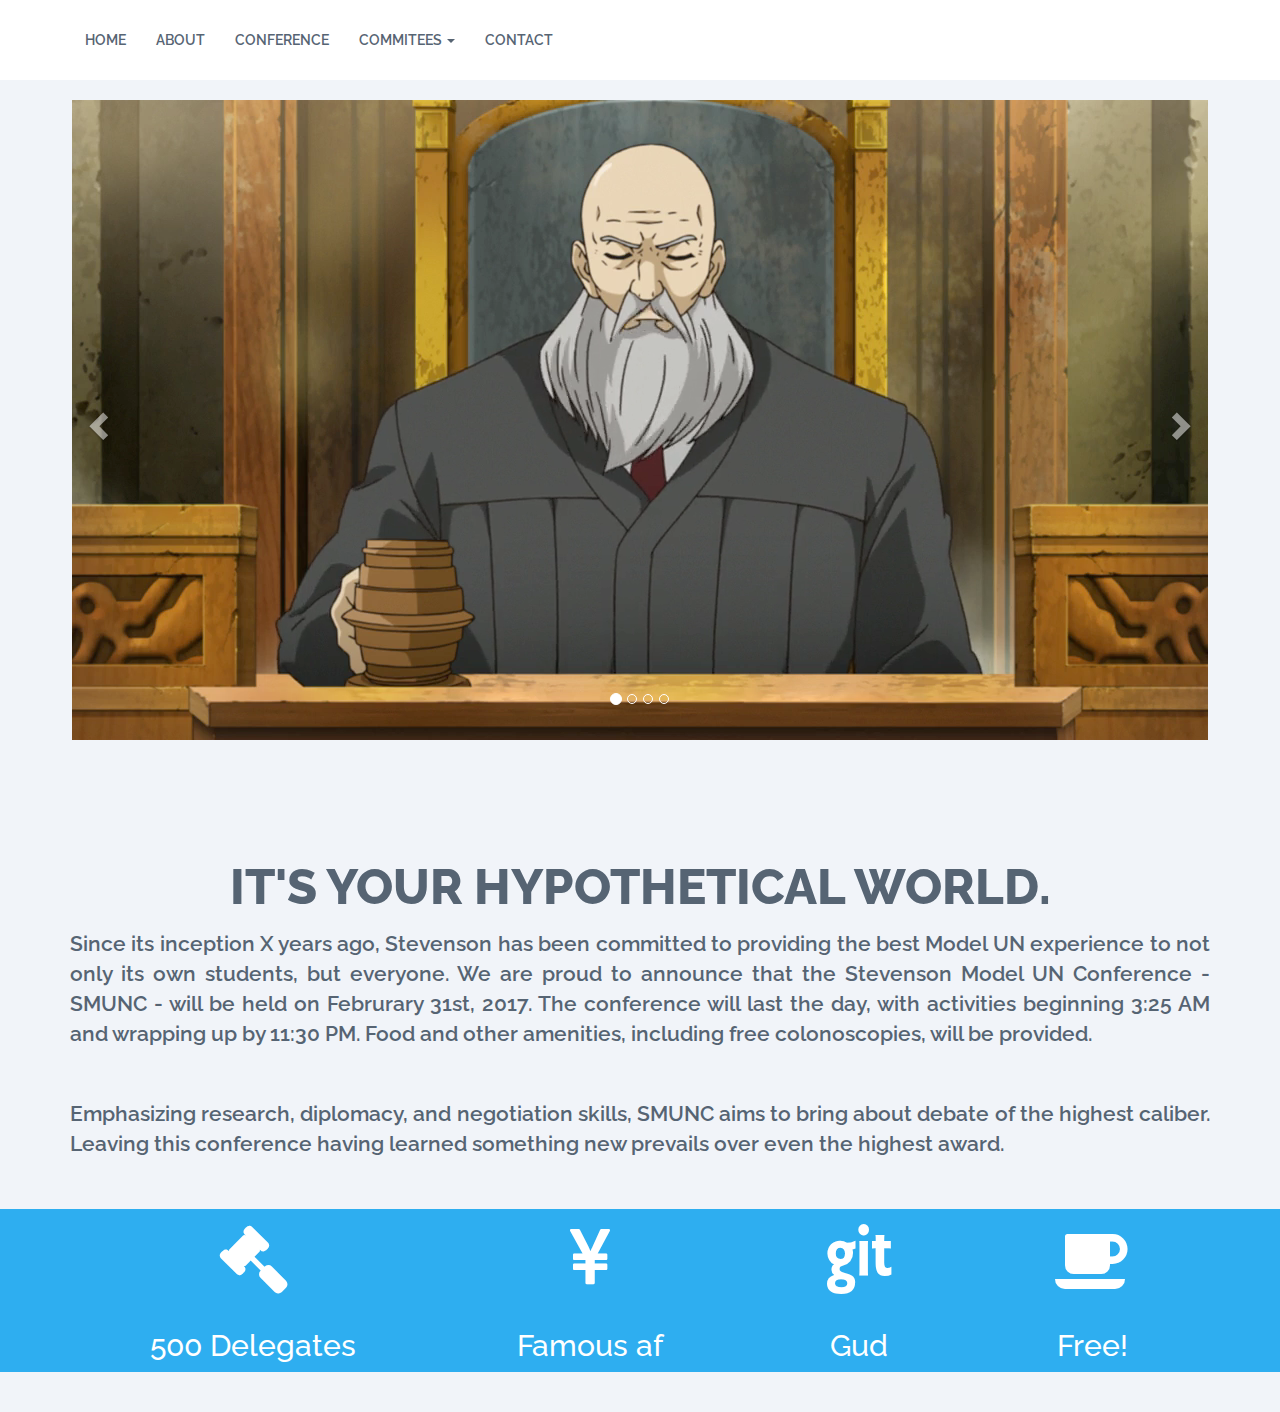
==== index.html @ b5afc117 "Moved slideshow to top of page" ====
<!DOCTYPE html>
<html lang="en">

<head>

    <meta charset="utf-8">
    <meta http-equiv="X-UA-Compatible" content="IE=edge">
    <meta name="viewport" content="width=device-width, initial-scale=1">
    <meta name="description" content="">
    <meta name="author" content="">

    <title>SMUNC</title>

    <!-- Bootstrap Core CSS -->
    <link href="css/bootstrap.min.css" rel="stylesheet">

    <!-- Custom CSS -->
    <link href="css/style.css" rel="stylesheet">
    <!--<link href="css/animate.css" rel="stylesheet">-->
    <link href="https://fonts.googleapis.com/css?family=Raleway" rel="stylesheet">
    <link href="https://maxcdn.bootstrapcdn.com/font-awesome/4.6.3/css/font-awesome.min.css" rel="stylesheet">

    <!-- HTML5 Shim and Respond.js IE8 support of HTML5 elements and media queries -->
    <!--[if lt IE 9]>
        <script src="https://oss.maxcdn.com/libs/html5shiv/3.7.0/html5shiv.js"></script>
        <script src="https://oss.maxcdn.com/libs/respond.js/1.4.2/respond.min.js"></script>
    <![endif]-->

</head>

<body>

    <!-- Navigation -->
    <nav class="navbar1 navbar-inverse navbar-fixed-top" id="navbar-white" role="navigation">
        <div class="container">
            <div class="navbar-header">
                <button type="button" class="navbar-toggle" data-toggle="collapse" data-target="#bs-example-navbar-collapse-1">
                    <span class="sr-only">Toggle navigation</span>
                    <span class="icon-bar"></span>
                    <span class="icon-bar"></span>
                    <span class="icon-bar"></span>
                </button>
                <!-- Logo -->
                <a class="navbar-brand" href="#">
                    <img src="http://placehold.it/100x50&text=Logo" alt="">
                </a>
            </div>

            <!-- Navbar Items -->
            <div class="collapse navbar-collapse" id="bs-example-navbar-collapse-1">
                <ul class="nav navbar-nav">
                    <li>
                        <a href="#" class="active">Home</a>
                    </li>
                    <li>
                        <a href="about.html">About</a>
                    </li>
                    <li>
                        <a href="conference.html">Conference</a>
                    </li>
                    <!-- Dropdown Commitee Menu -->
                    <li class="dropdown">
                        <a href="#" class="dropdown-toggle" data-toggle="dropdown" role="button" aria-haspopup="true" aria-expanded="false">Commitees
                        <span class="caret"></span></a>
                        <ul class="dropdown-menu">
                            <li class="dropdown-header">Crisis Commitees</li>
                            <li><a href="#">JCC China</a>
                            </li>
                            <li><a href="#">JCC Japan</a>
                            </li>
                            <li><a href="#">EMCOM</a>
                            </li>
                            <li><a href="#">British Cabinet 1848</a>
                            </li>
                            <li><a href="#">CPPCC 1949</a>
                            </li>
                            <li class="dropdown-header">General Assemblies</li>
                            <li><a href="#">SOCHUM</a>
                            </li>
                            <li><a href="#">European Commission</a>
                            </li>
                            <li><a href="#">CTBTO</a>
                            </li>
                            <li><a href="#">SPECPOL</a>
                            </li>
                            <li><a href="#">UNHRC</a>
                            </li>
                            <li><a href="#">Council of Nicaea</a>
                            </li>
                            <li><a href="#">US Senate</a>
                            </li>
                            <li><a href="#">FAO</a>
                            </li>
                        </ul>
                    </li>
                    <li>
                        <a href="contact.html">Contact</a>
                    </li>
                </ul>
            </div>
            <!-- /.navbar-collapse -->
        </div>
        <!-- /.container -->
    </nav>

    <!--  Carousel -->
        <div id="myCarousel" class="carousel slide" data-ride="carousel">
            <ol class="carousel-indicators">
                <li data-target="#myCarousel" data-slide-to="0" class="active"></li>
                <li data-target="#myCarousel" data-slide-to="1"></li>
                <li data-target="#myCarousel" data-slide-to="2"></li>
                <li data-target="#myCarousel" data-slide-to="3"></li>
            </ol>
            <div class="carousel-inner" role="listbox">
                <div class="item active">
                    <img class="img-responsive center-block" src="img/judge.png" alt="Chania">
                </div>
                <div class="item">
                    <img class="img-responsive center-block" src="img/gavel.jpg" alt="Chania">
                </div>

                <div class="item">
                    <img class="img-responsive center-block" src="http://placehold.it/1200x600" alt="Flower">
                </div>

                <div class="item">
                    <img class="img-responsive center-block" src="http://placehold.it/1200x600" alt="Flower">
                </div>
            </div>

            <a class="left carousel-control" href="#myCarousel" role="button" data-slide="prev">
                <span class="glyphicon glyphicon-chevron-left" aria-hidden="true"></span>
                <span class="sr-only">Previous</span>
            </a>
            <a class="right carousel-control" href="#myCarousel" role="button" data-slide="next">
                <span class="glyphicon glyphicon-chevron-right" aria-hidden="true"></span>
                <span class="sr-only">Next</span>
            </a>
        </div>

    </div>
    <!-- /.container -->

    <!-- Page Content -->
    <div id="first-section">
        <div class="container">
            <div class="row">
                <div class="col-lg-12">
                    <h1>It's your hypothetical world.</h1>
                    <!--<h1 id="scroll" class="animated slideInDown">world.</h1> -->
                    <p>
                        Since its inception X years ago, Stevenson has been committed to providing the best Model UN experience to not only its own students, but everyone. We are proud to announce that the Stevenson Model UN Conference - SMUNC - will be held on Februrary 31st, 2017. The conference will last the day, with activities beginning 3:25 AM and wrapping up by 11:30 PM. Food and other amenities, including free colonoscopies, will be provided.
                    </p>
                    <p>
                        Emphasizing research, diplomacy, and negotiation skills, SMUNC aims to bring about debate of the highest caliber. Leaving this conference having learned something new prevails over even the highest award. </p>
                </div>
            </div>
        </div>
    </div>

    <div id="second-section">
        <div class="container">
            <div class="row">
                <div class="col-lg-12 col-md-12 col-sm-12 col-xs-12">
                <div class="logo-text">
                    <div class="logo-text-pair">
                        <i class="fa fa-gavel" aria-hidden="true"></i>
                        <br>
                        <h2>500 Delegates</h2>
                    </div>
                    <div class="logo-text-pair">
                        <i class="fa fa-jpy" aria-hidden="true"></i>
                        <br>
                        <h2>Famous af</h2>
                    </div>
                    <div class="logo-text-pair">
                        <i class="fa fa-git" aria-hidden="true"></i>
                        <br>
                        <h2>Gud</h2>
                    </div>
                    <div class="logo-text-pair">
                        <i class="fa fa-coffee" aria-hidden="true"></i>
                        <br>
                        <h2>Free!</h2>
                    </div>
                </div>
                </div>
            </div>
        </div>
    </div>

    <!-- jQuery -->
    <script src="js/jquery.js"></script>

    <!-- Bootstrap Core JavaScript -->
    <script src="js/bootstrap.min.js"></script>

    <!--<script src="js/animate.js"></script> -->

</body>

</html>
---- css/style.css ----
/********************
*		General
********************/
body
{
  padding-top:70px;
  background-color: #F1F4F9;
  font-family: 'Raleway', sans-serif;
}
/********************
*	End General
********************/

.active
{
	
}
#navbar-white
{
	background-color: #fff;
	z-index: 9999;

}
/* Themes list elements */
#navbar-white .navbar-nav > li > a
{
	color: #566473;
    font-size: 14px;
    font-weight: 600;
    outline: none;
    text-decoration: none;
    text-transform: uppercase;
}
#navbar-white .navbar-nav > li > a:hover
{
	background-color: #F1F4F9;
}
#navbar-white .navbar-nav> .open >a
{
	background-color: #F1F4F9;
}
.navbar-fixed-top .nav
{
  padding:15px 0;
}

.navbar-fixed-top .navbar-brand
{
  padding:0 15px;
}
/* Desktop only Formatting */
@media (min-width: 768px)
{
  body
  {
    padding-top:100px;
  }
  
  .navbar-fixed-top .navbar-brand
  {
    padding: 15px 0;
  }
}

/* Sets navbar collapse button 'hamburger menu' to black*/
.icon-bar
{
	background-color: black !important;
}
/* Themes drop-down menus */
.dropdown-menu
{
	box-shadow: none;
}
.dropdown-menu > li > a
{
    color: #566473 !important;
    font-size: 14px;
    font-weight: 600;
    padding: 10px 20px;
    outline: none;
    text-decoration: none;
    text-transform: uppercase;

}
/********************
*	   End Navbar
********************/


/********************
* Front Page Content
********************/

h1
{
	color: #566473;
	font-size: 3.5em;
	text-align: center;
	text-transform: uppercase;
	font-weight: 800;
	margin-bottom: 15px;
}
p
{
	color: #566473;
	font-size: 1.5em;
	font-weight: 600;
  text-align: justify;
  margin-bottom: 50px;
}
#myCarousel
{
  margin-bottom: 100px;
  width: 100%;
}
.carousel-control.left, .carousel-control.right {
    background-image: none
}
.blue 
{
  background-color: #2eaef0
}
#first-section
{
  width: 100%;
}
#second-section
{
  width: 100%;
  background-color: #2eaef0;
  text-align: center;
  margin-bottom: 40px;

}
#second-section i
{
  color: white;
  font-size: 5em;
  line-height: 100px;
}
#second-section h2
{
  color: white;
}
.logo-text
{
  display: flex;
  flex-direction: column;
  text-align: center;

}
.logo-text-pair
{
    padding-top: 20px;
    padding-bottom: 20px;
    flex-grow: 1;
}
/* Desktop only Formatting */
@media (min-width: 768px)
{
  .logo-text
  {
    flex-direction: row;
  }
  .logo-text-pair
  {
    padding-top: 0px;
    padding-bottom: 0px;
  }
}
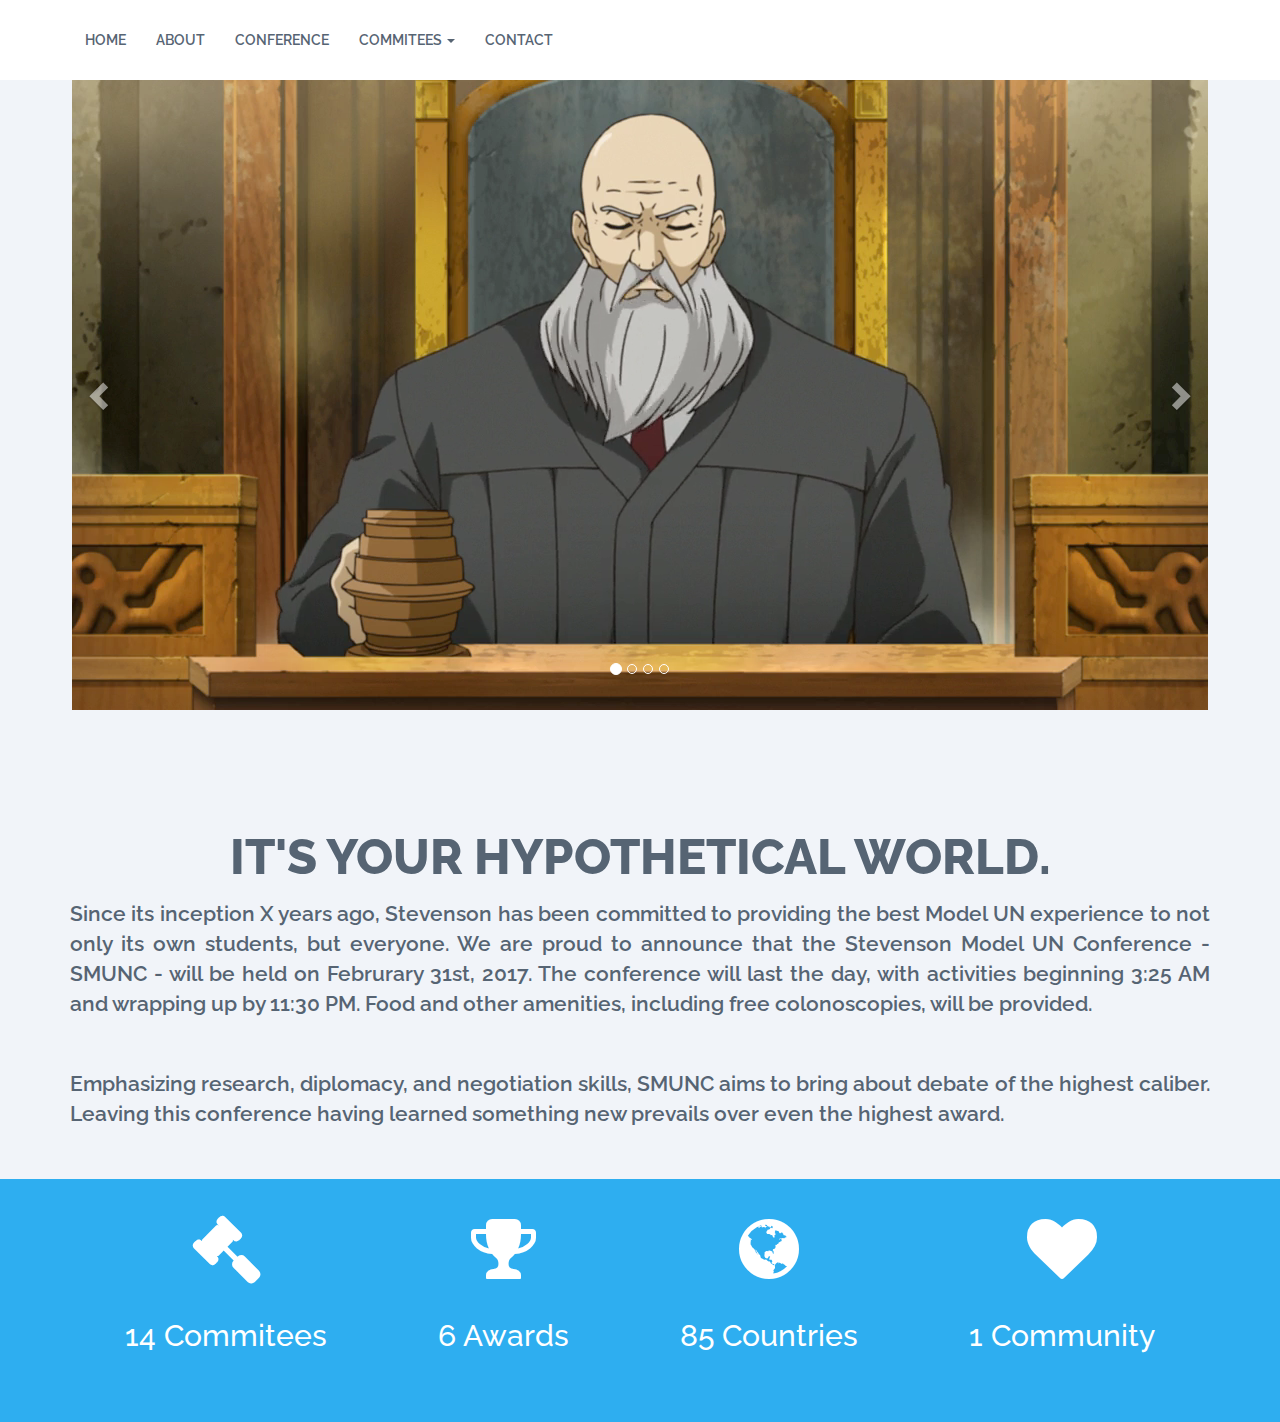
==== commit fb9d39f4: "Updated icon-bar and restructured CSS tags" ====
--- a/index.html
+++ b/index.html
@@ -104,45 +104,44 @@
     </nav>
 
     <!--  Carousel -->
-        <div id="myCarousel" class="carousel slide" data-ride="carousel">
-            <ol class="carousel-indicators">
-                <li data-target="#myCarousel" data-slide-to="0" class="active"></li>
-                <li data-target="#myCarousel" data-slide-to="1"></li>
-                <li data-target="#myCarousel" data-slide-to="2"></li>
-                <li data-target="#myCarousel" data-slide-to="3"></li>
-            </ol>
-            <div class="carousel-inner" role="listbox">
-                <div class="item active">
-                    <img class="img-responsive center-block" src="img/judge.png" alt="Chania">
-                </div>
-                <div class="item">
-                    <img class="img-responsive center-block" src="img/gavel.jpg" alt="Chania">
-                </div>
-
-                <div class="item">
-                    <img class="img-responsive center-block" src="http://placehold.it/1200x600" alt="Flower">
-                </div>
-
-                <div class="item">
-                    <img class="img-responsive center-block" src="http://placehold.it/1200x600" alt="Flower">
-                </div>
-            </div>
-
-            <a class="left carousel-control" href="#myCarousel" role="button" data-slide="prev">
-                <span class="glyphicon glyphicon-chevron-left" aria-hidden="true"></span>
-                <span class="sr-only">Previous</span>
-            </a>
-            <a class="right carousel-control" href="#myCarousel" role="button" data-slide="next">
-                <span class="glyphicon glyphicon-chevron-right" aria-hidden="true"></span>
-                <span class="sr-only">Next</span>
-            </a>
-        </div>
-
+    <div id="myCarousel" class="carousel slide" data-ride="carousel">
+        <ol class="carousel-indicators">
+            <li data-target="#myCarousel" data-slide-to="0" class="active"></li>
+            <li data-target="#myCarousel" data-slide-to="1"></li>
+            <li data-target="#myCarousel" data-slide-to="2"></li>
+            <li data-target="#myCarousel" data-slide-to="3"></li>
+        </ol>
+        <div class="carousel-inner" role="listbox">
+            <div class="item active">
+                <img class="img-responsive center-block" src="img/judge.png" alt="Chania">
+            </div>
+            <div class="item">
+                <img class="img-responsive center-block" src="img/gavel.jpg" alt="Chania">
+            </div>
+
+            <div class="item">
+                <img class="img-responsive center-block" src="http://placehold.it/1200x600" alt="Flower">
+            </div>
+
+            <div class="item">
+                <img class="img-responsive center-block" src="http://placehold.it/1200x600" alt="Flower">
+            </div>
+        </div>
+
+        <a class="left carousel-control" href="#myCarousel" role="button" data-slide="prev">
+            <span class="glyphicon glyphicon-chevron-left" aria-hidden="true"></span>
+            <span class="sr-only">Previous</span>
+        </a>
+        <a class="right carousel-control" href="#myCarousel" role="button" data-slide="next">
+            <span class="glyphicon glyphicon-chevron-right" aria-hidden="true"></span>
+            <span class="sr-only">Next</span>
+        </a>
+    </div>
     </div>
     <!-- /.container -->
 
     <!-- Page Content -->
-    <div id="first-section">
+    <div class="custom-container">
         <div class="container">
             <div class="row">
                 <div class="col-lg-12">
@@ -152,39 +151,40 @@
                         Since its inception X years ago, Stevenson has been committed to providing the best Model UN experience to not only its own students, but everyone. We are proud to announce that the Stevenson Model UN Conference - SMUNC - will be held on Februrary 31st, 2017. The conference will last the day, with activities beginning 3:25 AM and wrapping up by 11:30 PM. Food and other amenities, including free colonoscopies, will be provided.
                     </p>
                     <p>
-                        Emphasizing research, diplomacy, and negotiation skills, SMUNC aims to bring about debate of the highest caliber. Leaving this conference having learned something new prevails over even the highest award. </p>
+                        Emphasizing research, diplomacy, and negotiation skills, SMUNC aims to bring about debate of the highest caliber. Leaving this conference having learned something new prevails over even the highest award.
+                    </p>
                 </div>
             </div>
         </div>
     </div>
 
-    <div id="second-section">
+    <div class="accent-container">
         <div class="container">
             <div class="row">
                 <div class="col-lg-12 col-md-12 col-sm-12 col-xs-12">
-                <div class="logo-text">
-                    <div class="logo-text-pair">
-                        <i class="fa fa-gavel" aria-hidden="true"></i>
-                        <br>
-                        <h2>500 Delegates</h2>
-                    </div>
-                    <div class="logo-text-pair">
-                        <i class="fa fa-jpy" aria-hidden="true"></i>
-                        <br>
-                        <h2>Famous af</h2>
-                    </div>
-                    <div class="logo-text-pair">
-                        <i class="fa fa-git" aria-hidden="true"></i>
-                        <br>
-                        <h2>Gud</h2>
-                    </div>
-                    <div class="logo-text-pair">
-                        <i class="fa fa-coffee" aria-hidden="true"></i>
-                        <br>
-                        <h2>Free!</h2>
+                    <div id="icon-row">
+                            <div class="logo-text-pair">
+                                <i class="fa fa-gavel" aria-hidden="true"></i>
+                                <br>
+                                <h2>14 Commitees</h2>
+                            </div>
+                            <div class="logo-text-pair">
+                                <i class="fa fa-trophy" aria-hidden="true"></i>
+                                <br>
+                                <h2>6 Awards</h2>
+                            </div>
+                            <div class="logo-text-pair">
+                                <i class="fa fa-globe" aria-hidden="true"></i>
+                                <br>
+                                <h2>85 Countries</h2>
+                            </div>
+                            <div class="logo-text-pair">
+                                <i class="fa fa-heart" aria-hidden="true"></i>
+                                <br>
+                                <h2>1 Community</h2>
+                            </div>
                     </div>
                 </div>
-                </div>
             </div>
         </div>
     </div>
--- a/css/style.css
+++ b/css/style.css
@@ -1,171 +1,113 @@
-/********************
-*		General
-********************/
-body
-{
-  padding-top:70px;
+body {
+  padding-top: 70px;
   background-color: #F1F4F9;
-  font-family: 'Raleway', sans-serif;
-}
-/********************
-*	End General
-********************/
+  font-family: "Raleway", sans-serif; }
 
-.active
-{
-	
-}
-#navbar-white
-{
-	background-color: #fff;
-	z-index: 9999;
-
-}
-/* Themes list elements */
-#navbar-white .navbar-nav > li > a
-{
-	color: #566473;
+/* * * * * * * * * * *
+ * Navbar
+ * * * * * * * * */
+#navbar-white {
+  background-color: white;
+  z-index: 9999; }
+  #navbar-white .navbar-nav li a {
+    color: #566473;
     font-size: 14px;
     font-weight: 600;
     outline: none;
     text-decoration: none;
-    text-transform: uppercase;
-}
-#navbar-white .navbar-nav > li > a:hover
-{
-	background-color: #F1F4F9;
-}
-#navbar-white .navbar-nav> .open >a
-{
-	background-color: #F1F4F9;
-}
-.navbar-fixed-top .nav
-{
-  padding:15px 0;
-}
+    text-transform: uppercase; }
+    #navbar-white .navbar-nav li a:hover {
+      background-color: #F1F4F9; }
+  #navbar-white .navbar-nav .open a {
+    background-color: #F1F4F9; }
 
-.navbar-fixed-top .navbar-brand
-{
-  padding:0 15px;
-}
-/* Desktop only Formatting */
-@media (min-width: 768px)
-{
-  body
-  {
-    padding-top:100px;
-  }
-  
-  .navbar-fixed-top .navbar-brand
-  {
-    padding: 15px 0;
-  }
-}
+.navbar-fixed-top .nav {
+  padding: 15px 0; }
+.navbar-fixed-top .navbar-brand {
+  padding: 0 15px; }
+  @media (min-width: 768px) {
+    .navbar-fixed-top .navbar-brand {
+      padding: 15px 0; } }
 
-/* Sets navbar collapse button 'hamburger menu' to black*/
-.icon-bar
-{
-	background-color: black !important;
-}
-/* Themes drop-down menus */
-.dropdown-menu
-{
-	box-shadow: none;
-}
-.dropdown-menu > li > a
-{
+.icon-bar {
+  background-color: black !important; }
+
+.dropdown-menu {
+  box-shadow: none; }
+  .dropdown-menu li a {
     color: #566473 !important;
     font-size: 14px;
     font-weight: 600;
     padding: 10px 20px;
     outline: none;
     text-decoration: none;
-    text-transform: uppercase;
+    text-transform: uppercase; }
 
-}
-/********************
-*	   End Navbar
-********************/
+/* * * * * * * * * * *
+ * End Navbar
+ * * * * * * * * * */
+ *
+ *
+ * /* * * * * * * * * * *
+ * Front Page
+ * * * * * * * * */
+h1 {
+  color: #566473;
+  font-size: 3.5em;
+  text-align: center;
+  text-transform: uppercase;
+  font-weight: 800;
+  margin-bottom: 15px; }
 
+p {
+  color: #566473;
+  font-size: 1.5em;
+  font-weight: 600;
+  text-align: justify;
+  margin-bottom: 50px; }
 
-/********************
-* Front Page Content
-********************/
+#myCarousel {
+  margin-bottom: 100px;
+  width: 100%; }
 
-h1
-{
-	color: #566473;
-	font-size: 3.5em;
-	text-align: center;
-	text-transform: uppercase;
-	font-weight: 800;
-	margin-bottom: 15px;
-}
-p
-{
-	color: #566473;
-	font-size: 1.5em;
-	font-weight: 600;
-  text-align: justify;
-  margin-bottom: 50px;
-}
-#myCarousel
-{
-  margin-bottom: 100px;
-  width: 100%;
-}
 .carousel-control.left, .carousel-control.right {
-    background-image: none
-}
-.blue 
-{
-  background-color: #2eaef0
-}
-#first-section
-{
-  width: 100%;
-}
-#second-section
-{
-  width: 100%;
-  background-color: #2eaef0;
+  background-image: none; }
+
+.blue {
+  background-color: #2eaef0; }
+
+.custom-container, .accent-container {
+  width: 100%; }
+
+.accent-container {
+  background-color: #2eaef0; }
+
+#icon-row {
   text-align: center;
   margin-bottom: 40px;
+  display: flex;
+  flex-direction: row;
+  text-align: center;
+  flex-wrap: wrap; }
+  #icon-row i {
+    color: white;
+    font-size: 5em;
+    line-height: 100px; }
+  #icon-row h2 {
+    color: white; }
 
-}
-#second-section i
-{
-  color: white;
-  font-size: 5em;
-  line-height: 100px;
-}
-#second-section h2
-{
-  color: white;
-}
-.logo-text
-{
-  display: flex;
-  flex-direction: column;
-  text-align: center;
+.logo-text-pair {
+  padding-top: 20px;
+  padding-left: 25px;
+  padding-right: 25px;
+  padding-bottom: 20px;
+  flex-grow: 1; }
 
-}
-.logo-text-pair
-{
-    padding-top: 20px;
-    padding-bottom: 20px;
-    flex-grow: 1;
-}
 /* Desktop only Formatting */
-@media (min-width: 768px)
-{
-  .logo-text
-  {
-    flex-direction: row;
-  }
-  .logo-text-pair
-  {
-    padding-top: 0px;
-    padding-bottom: 0px;
-  }
-}+/*@media (min-width: 768px)
+ * .logo-text
+ * 	flex-direction: row
+ *
+ * .logo-text-pair
+ * 	padding-top: 0px
+ * 	padding-bottom: 0px */
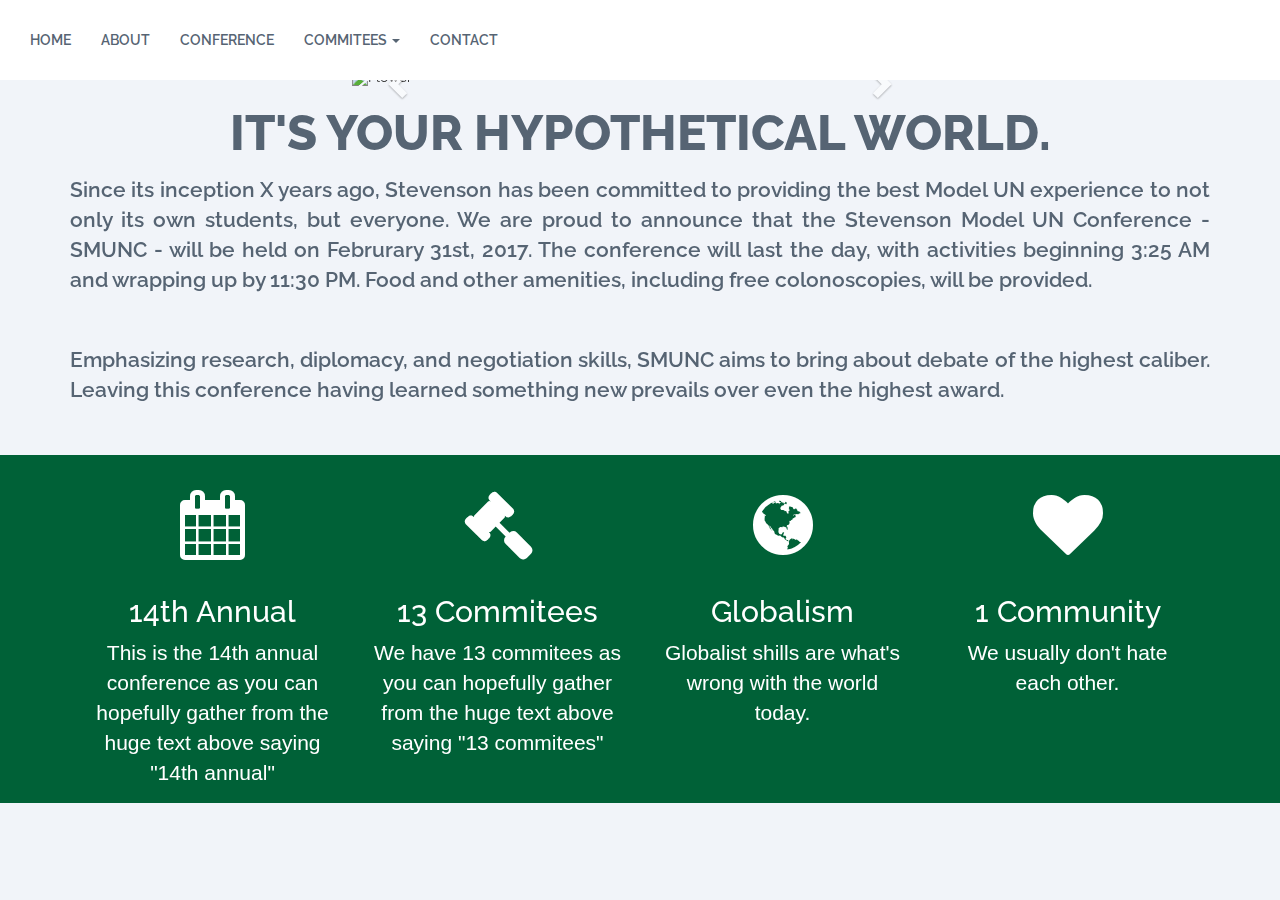
==== commit 37c2a2c4: "Fixed broken mobile layout" ====
--- a/index.html
+++ b/index.html
@@ -5,7 +5,7 @@
 
     <meta charset="utf-8">
     <meta http-equiv="X-UA-Compatible" content="IE=edge">
-    <meta name="viewport" content="width=device-width, initial-scale=1">
+    <meta name="viewport" content="width=device-width, initial-scale=1.0">
     <meta name="description" content="">
     <meta name="author" content="">
 
@@ -31,8 +31,8 @@
 <body>
 
     <!-- Navigation -->
-    <nav class="navbar1 navbar-inverse navbar-fixed-top" id="navbar-white" role="navigation">
-        <div class="container">
+    <nav class="navbar-inverse navbar-fixed-top" id="navbar-white" role="navigation">
+        <div class="container-fluid">
             <div class="navbar-header">
                 <button type="button" class="navbar-toggle" data-toggle="collapse" data-target="#bs-example-navbar-collapse-1">
                     <span class="sr-only">Toggle navigation</span>
@@ -113,10 +113,10 @@
         </ol>
         <div class="carousel-inner" role="listbox">
             <div class="item active">
-                <img class="img-responsive center-block" src="img/judge.png" alt="Chania">
+                <img class="img-responsive center-block" src="http://placehold.it/1200x600" alt="Flower">
             </div>
             <div class="item">
-                <img class="img-responsive center-block" src="img/gavel.jpg" alt="Chania">
+                <img class="img-responsive center-block" src="http://placehold.it/1200x600" alt="Flower">
             </div>
 
             <div class="item">
@@ -137,14 +137,13 @@
             <span class="sr-only">Next</span>
         </a>
     </div>
-    </div>
     <!-- /.container -->
 
     <!-- Page Content -->
-    <div class="custom-container">
+    <!--<div class="custom-container"> -->
         <div class="container">
             <div class="row">
-                <div class="col-lg-12">
+                <div class="col-lg-12 col-md-12 col-sm-12 col-xs-12">
                     <h1>It's your hypothetical world.</h1>
                     <!--<h1 id="scroll" class="animated slideInDown">world.</h1> -->
                     <p>
@@ -156,7 +155,7 @@
                 </div>
             </div>
         </div>
-    </div>
+    <!-- </div> -->
 
     <div class="accent-container">
         <div class="container">
@@ -164,24 +163,28 @@
                 <div class="col-lg-12 col-md-12 col-sm-12 col-xs-12">
                     <div id="icon-row">
                             <div class="logo-text-pair">
+                                <i class="fa fa-calendar" aria-hidden="true"></i>
+                                <h2>14th Annual</h2>
+                                <p>This is the 14th annual conference as you can hopefully
+                                gather from the huge text above saying "14th annual"</p>
+                            </div>
+                            <div class="logo-text-pair">
                                 <i class="fa fa-gavel" aria-hidden="true"></i>
-                                <br>
-                                <h2>14 Commitees</h2>
-                            </div>
-                            <div class="logo-text-pair">
-                                <i class="fa fa-trophy" aria-hidden="true"></i>
-                                <br>
-                                <h2>6 Awards</h2>
+                                <h2>13 Commitees</h2>
+                                <p>We have 13 commitees as you can hopefully
+                                gather from the huge text above saying "13 commitees"</p>
                             </div>
                             <div class="logo-text-pair">
                                 <i class="fa fa-globe" aria-hidden="true"></i>
-                                <br>
-                                <h2>85 Countries</h2>
+                                <h2>Globalism</h2>
+                                <p>Globalist shills are what's wrong with the world today.
+                                </p>
                             </div>
                             <div class="logo-text-pair">
                                 <i class="fa fa-heart" aria-hidden="true"></i>
                                 <br>
                                 <h2>1 Community</h2>
+                                <p>We usually don't hate each other.</p>
                             </div>
                     </div>
                 </div>
--- a/css/style.css
+++ b/css/style.css
@@ -19,7 +19,7 @@
     #navbar-white .navbar-nav li a:hover {
       background-color: #F1F4F9; }
   #navbar-white .navbar-nav .open a {
-    background-color: #F1F4F9; }
+    background-color: white; }
 
 .navbar-fixed-top .nav {
   padding: 15px 0; }
@@ -53,22 +53,26 @@
  * * * * * * * * */
 h1 {
   color: #566473;
-  font-size: 3.5em;
+  font-size: 2.5em;
   text-align: center;
   text-transform: uppercase;
   font-weight: 800;
   margin-bottom: 15px; }
+  @media (min-width: 768px) {
+    h1 {
+      font-size: 3.5em; } }
 
 p {
   color: #566473;
   font-size: 1.5em;
   font-weight: 600;
-  text-align: justify;
-  margin-bottom: 50px; }
+  margin-bottom: 50px;
+  text-align: justify; }
 
 #myCarousel {
   margin-bottom: 100px;
-  width: 100%; }
+  width: 45%;
+  margin: auto; }
 
 .carousel-control.left, .carousel-control.right {
   background-image: none; }
@@ -77,37 +81,30 @@
   background-color: #2eaef0; }
 
 .custom-container, .accent-container {
-  width: 100%; }
+  width: 100%;
+  margin-left: auto;
+  margin-right: auto; }
 
 .accent-container {
-  background-color: #2eaef0; }
+  background-color: #006137;
+  margin-bottom: 45px; }
 
 #icon-row {
   text-align: center;
-  margin-bottom: 40px;
   display: flex;
-  flex-direction: row;
-  text-align: center;
-  flex-wrap: wrap; }
+  justify-content: space-around;
+  flex-flow: row wrap; }
+  #icon-row i, #icon-row h2, #icon-row p {
+    color: white; }
   #icon-row i {
-    color: white;
     font-size: 5em;
     line-height: 100px; }
-  #icon-row h2 {
-    color: white; }
-
-.logo-text-pair {
-  padding-top: 20px;
-  padding-left: 25px;
-  padding-right: 25px;
-  padding-bottom: 20px;
-  flex-grow: 1; }
-
-/* Desktop only Formatting */
-/*@media (min-width: 768px)
- * .logo-text
- * 	flex-direction: row
- *
- * .logo-text-pair
- * 	padding-top: 0px
- * 	padding-bottom: 0px */
+  #icon-row p {
+    text-align: center;
+    font-family: "Helvetica", sans-serif;
+    font-weight: 300;
+    margin-bottom: 15px; }
+  #icon-row .logo-text-pair {
+    padding-top: 20px;
+    flex-grow: 1;
+    max-width: 250px; }
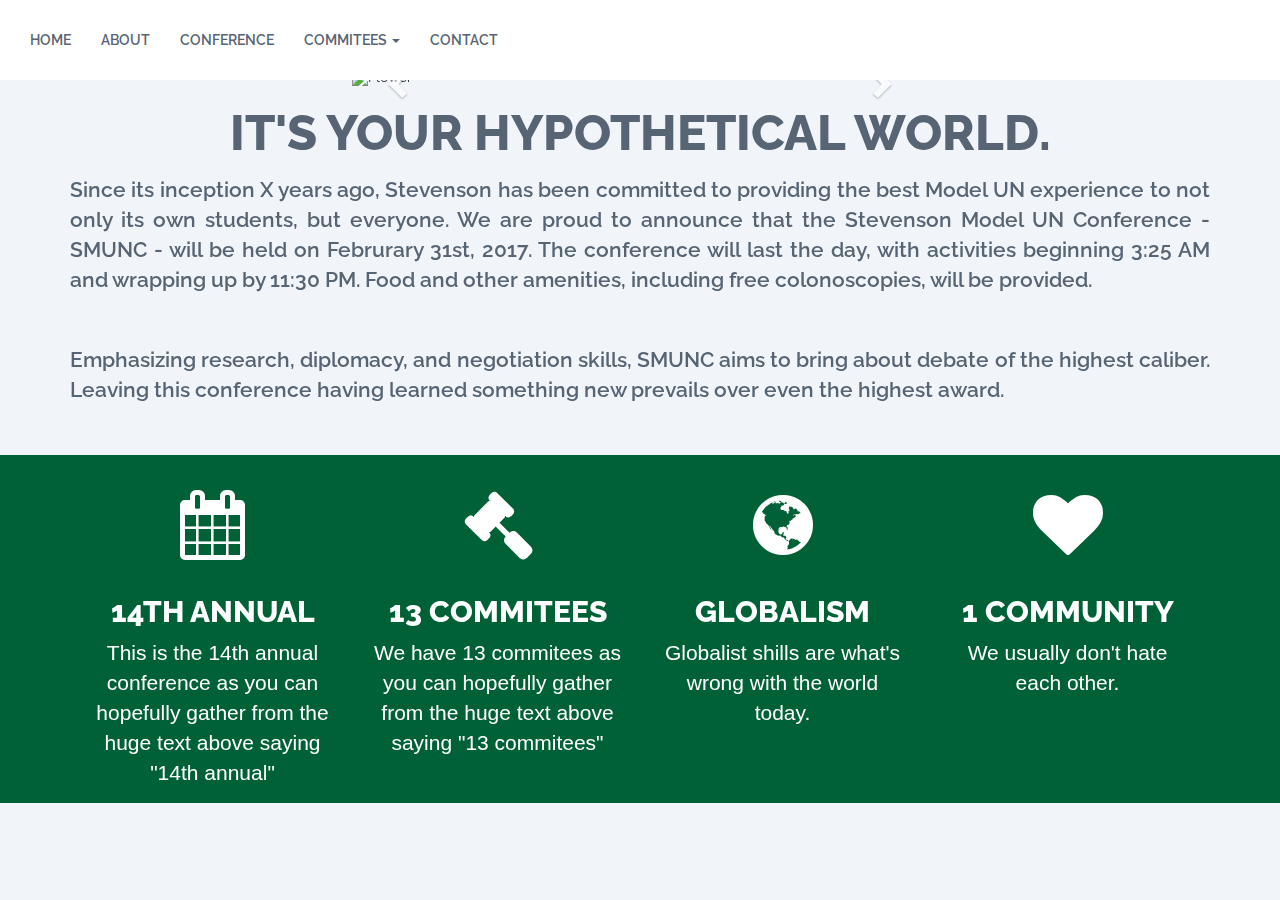
==== commit 2809c899: "Updated about page" ====
--- a/index.html
+++ b/index.html
@@ -143,7 +143,7 @@
     <!--<div class="custom-container"> -->
         <div class="container">
             <div class="row">
-                <div class="col-lg-12 col-md-12 col-sm-12 col-xs-12">
+                <div class="col-lg-12">
                     <h1>It's your hypothetical world.</h1>
                     <!--<h1 id="scroll" class="animated slideInDown">world.</h1> -->
                     <p>
@@ -160,7 +160,7 @@
     <div class="accent-container">
         <div class="container">
             <div class="row">
-                <div class="col-lg-12 col-md-12 col-sm-12 col-xs-12">
+                <div class="col-lg-12">
                     <div id="icon-row">
                             <div class="logo-text-pair">
                                 <i class="fa fa-calendar" aria-hidden="true"></i>
--- a/css/style.css
+++ b/css/style.css
@@ -51,12 +51,14 @@
  * /* * * * * * * * * * *
  * Front Page
  * * * * * * * * */
-h1 {
+h1, h2, h3 {
   color: #566473;
-  font-size: 2.5em;
   text-align: center;
   text-transform: uppercase;
-  font-weight: 800;
+  font-weight: 800; }
+
+h1 {
+  font-size: 2.5em;
   margin-bottom: 15px; }
   @media (min-width: 768px) {
     h1 {
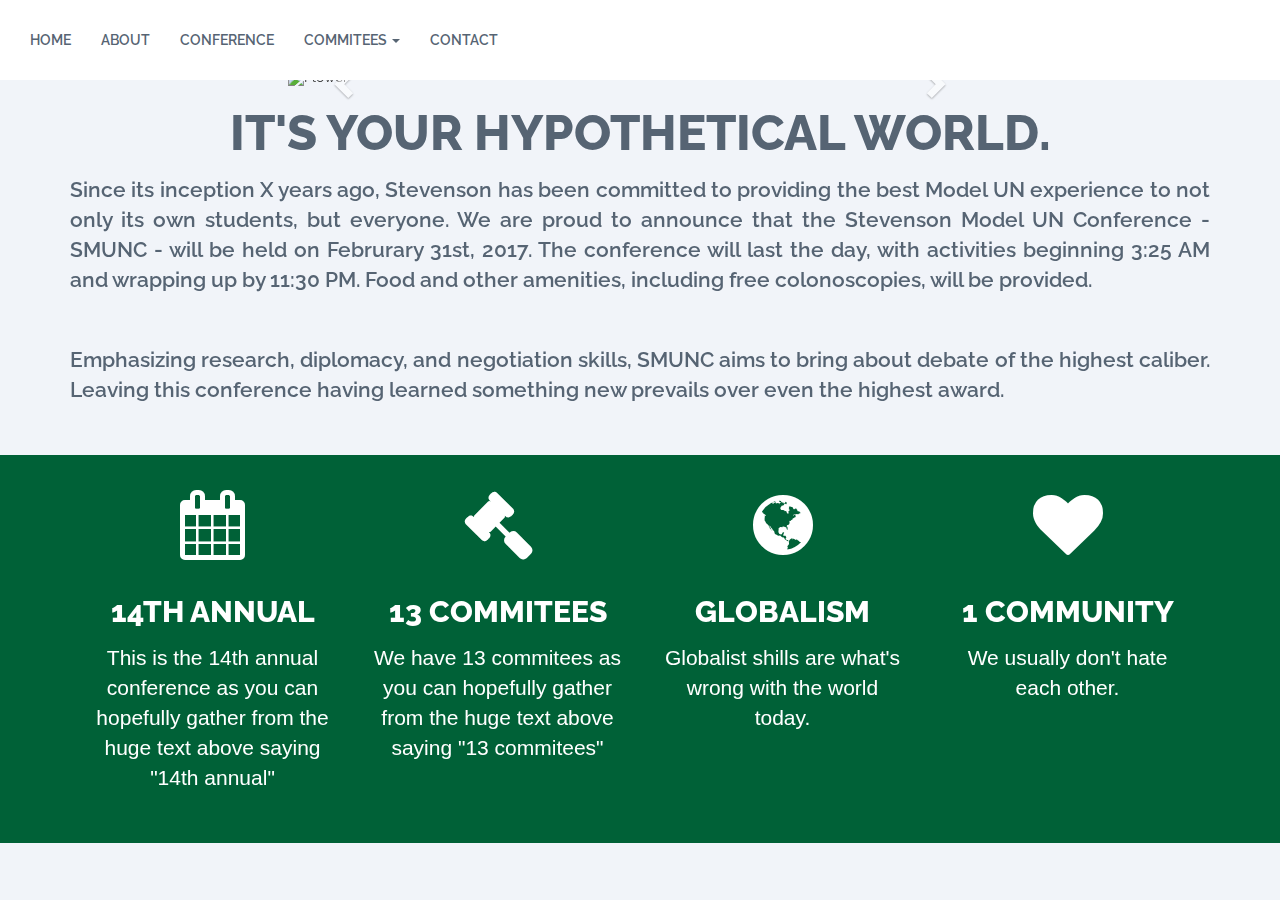
==== commit 1ed8a5dd: "Added sample about students" ====
--- a/index.html
+++ b/index.html
@@ -140,7 +140,7 @@
     <!-- /.container -->
 
     <!-- Page Content -->
-    <!--<div class="custom-container"> -->
+    <div id="welcome-section" class="custom-container">
         <div class="container">
             <div class="row">
                 <div class="col-lg-12">
@@ -161,7 +161,7 @@
         <div class="container">
             <div class="row">
                 <div class="col-lg-12">
-                    <div id="icon-row">
+                    <div class="icon-row">
                             <div class="logo-text-pair">
                                 <i class="fa fa-calendar" aria-hidden="true"></i>
                                 <h2>14th Annual</h2>
--- a/css/style.css
+++ b/css/style.css
@@ -1,8 +1,58 @@
+/* * * * * * * * * * *
+ * Global
+ * * * * * * * * */
 body {
   padding-top: 70px;
   background-color: #F1F4F9;
   font-family: "Raleway", sans-serif; }
 
+h1, h2, h3, h4, h5, h6 {
+  color: #566473;
+  text-align: center;
+  text-transform: uppercase;
+  font-weight: 800;
+  margin-bottom: 15px; }
+
+p {
+  color: #566473;
+  font-weight: 600;
+  font-size: 1.5em;
+  text-align: justify; }
+
+.custom-container, .accent-container {
+  width: 100%;
+  margin-left: auto;
+  margin-right: auto; }
+
+.accent-container {
+  background-color: #006137;
+  margin-bottom: 45px; }
+
+.carousel-control.left, .carousel-control.right {
+  background-image: none; }
+
+.icon-row {
+  text-align: center;
+  display: flex;
+  justify-content: space-around;
+  flex-flow: row wrap; }
+  .icon-row i, .icon-row h2, .icon-row p {
+    color: white; }
+  .icon-row i {
+    font-size: 5em;
+    line-height: 100px; }
+  .icon-row p {
+    text-align: center;
+    font-family: "Helvetica", sans-serif;
+    font-weight: 300; }
+  .icon-row .logo-text-pair {
+    padding-top: 20px;
+    flex-grow: 1;
+    max-width: 250px; }
+
+/* * * * * * * * * * *
+ * End Global
+ * * * * * * * * */
 /* * * * * * * * * * *
  * Navbar
  * * * * * * * * */
@@ -51,62 +101,39 @@
  * /* * * * * * * * * * *
  * Front Page
  * * * * * * * * */
-h1, h2, h3 {
-  color: #566473;
-  text-align: center;
-  text-transform: uppercase;
-  font-weight: 800; }
-
-h1 {
+#welcome-section h1 {
   font-size: 2.5em;
   margin-bottom: 15px; }
   @media (min-width: 768px) {
-    h1 {
+    #welcome-section h1 {
       font-size: 3.5em; } }
-
-p {
-  color: #566473;
-  font-size: 1.5em;
-  font-weight: 600;
-  margin-bottom: 50px;
-  text-align: justify; }
+#welcome-section p {
+  margin-bottom: 50px; }
 
 #myCarousel {
   margin-bottom: 100px;
-  width: 45%;
+  width: 55%;
   margin: auto; }
 
-.carousel-control.left, .carousel-control.right {
-  background-image: none; }
-
-.blue {
-  background-color: #2eaef0; }
-
-.custom-container, .accent-container {
-  width: 100%;
-  margin-left: auto;
-  margin-right: auto; }
-
-.accent-container {
-  background-color: #006137;
-  margin-bottom: 45px; }
-
-#icon-row {
-  text-align: center;
+/* * * * * * * * * * *
+ * End Front Page
+ * * * * * * * * */
+/* * * * * * * * * * *
+ * About Page
+ * * * * * * * * */
+#profile-col {
   display: flex;
-  justify-content: space-around;
-  flex-flow: row wrap; }
-  #icon-row i, #icon-row h2, #icon-row p {
-    color: white; }
-  #icon-row i {
-    font-size: 5em;
-    line-height: 100px; }
-  #icon-row p {
-    text-align: center;
-    font-family: "Helvetica", sans-serif;
-    font-weight: 300;
-    margin-bottom: 15px; }
-  #icon-row .logo-text-pair {
-    padding-top: 20px;
-    flex-grow: 1;
-    max-width: 250px; }
+  flex-flow: column nowrap;
+  justify-content: space-around; }
+  #profile-col h3 {
+    font-size: 1.35em;
+    line-height: 15px; }
+  #profile-col .profile-pair {
+    margin-bottom: 30px; }
+    #profile-col .profile-pair img {
+      float: left;
+      width: 35%;
+      height: auto; }
+    #profile-col .profile-pair p {
+      text-align: center;
+      font-size: 1em; }
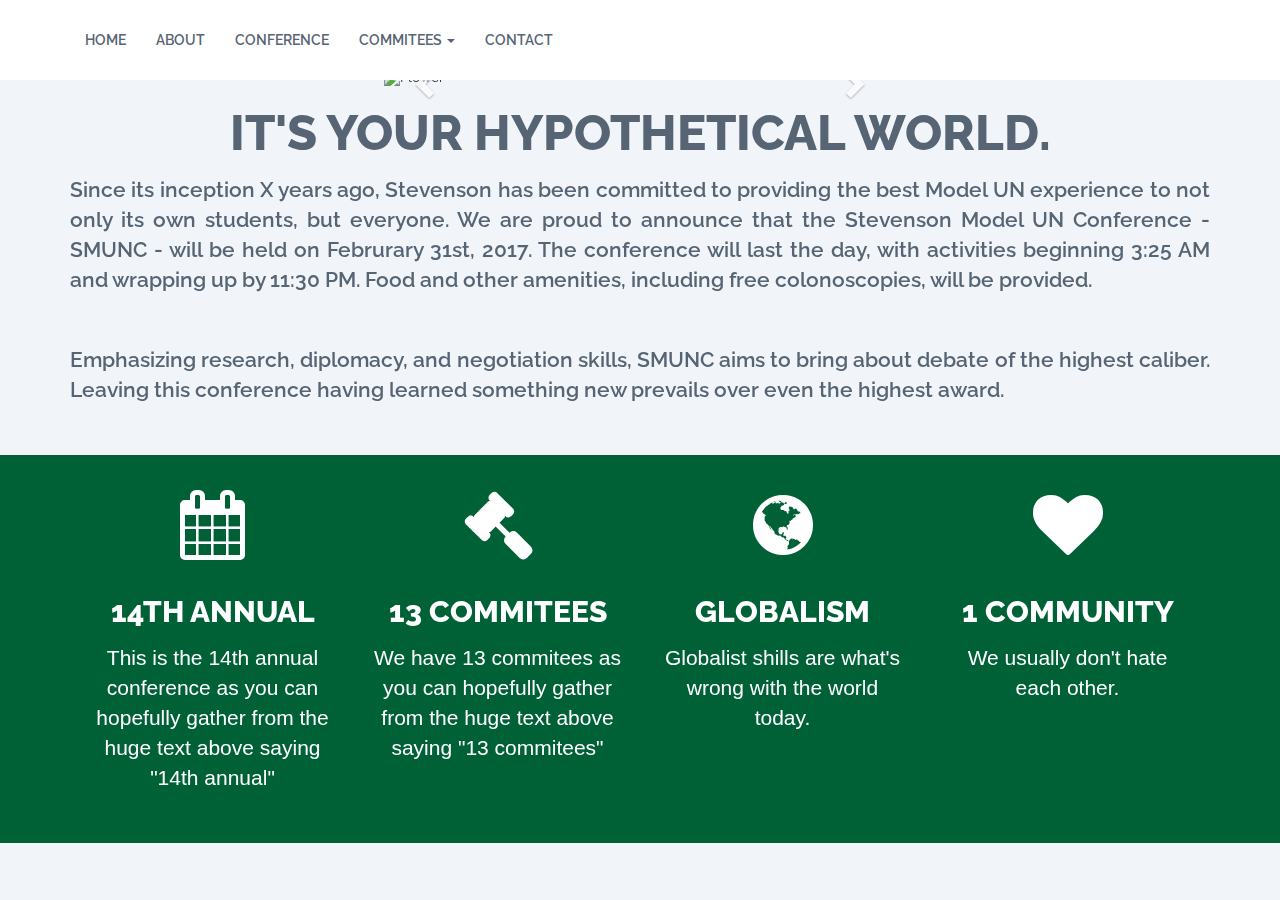
==== commit b955987a: "Updated carousel size" ====
--- a/index.html
+++ b/index.html
@@ -32,7 +32,7 @@
 
     <!-- Navigation -->
     <nav class="navbar-inverse navbar-fixed-top" id="navbar-white" role="navigation">
-        <div class="container-fluid">
+        <div class="container">
             <div class="navbar-header">
                 <button type="button" class="navbar-toggle" data-toggle="collapse" data-target="#bs-example-navbar-collapse-1">
                     <span class="sr-only">Toggle navigation</span>
--- a/css/style.css
+++ b/css/style.css
@@ -112,8 +112,11 @@
 
 #myCarousel {
   margin-bottom: 100px;
-  width: 55%;
+  width: 100%;
   margin: auto; }
+  @media (min-width: 768px) {
+    #myCarousel {
+      width: 40%; } }
 
 /* * * * * * * * * * *
  * End Front Page
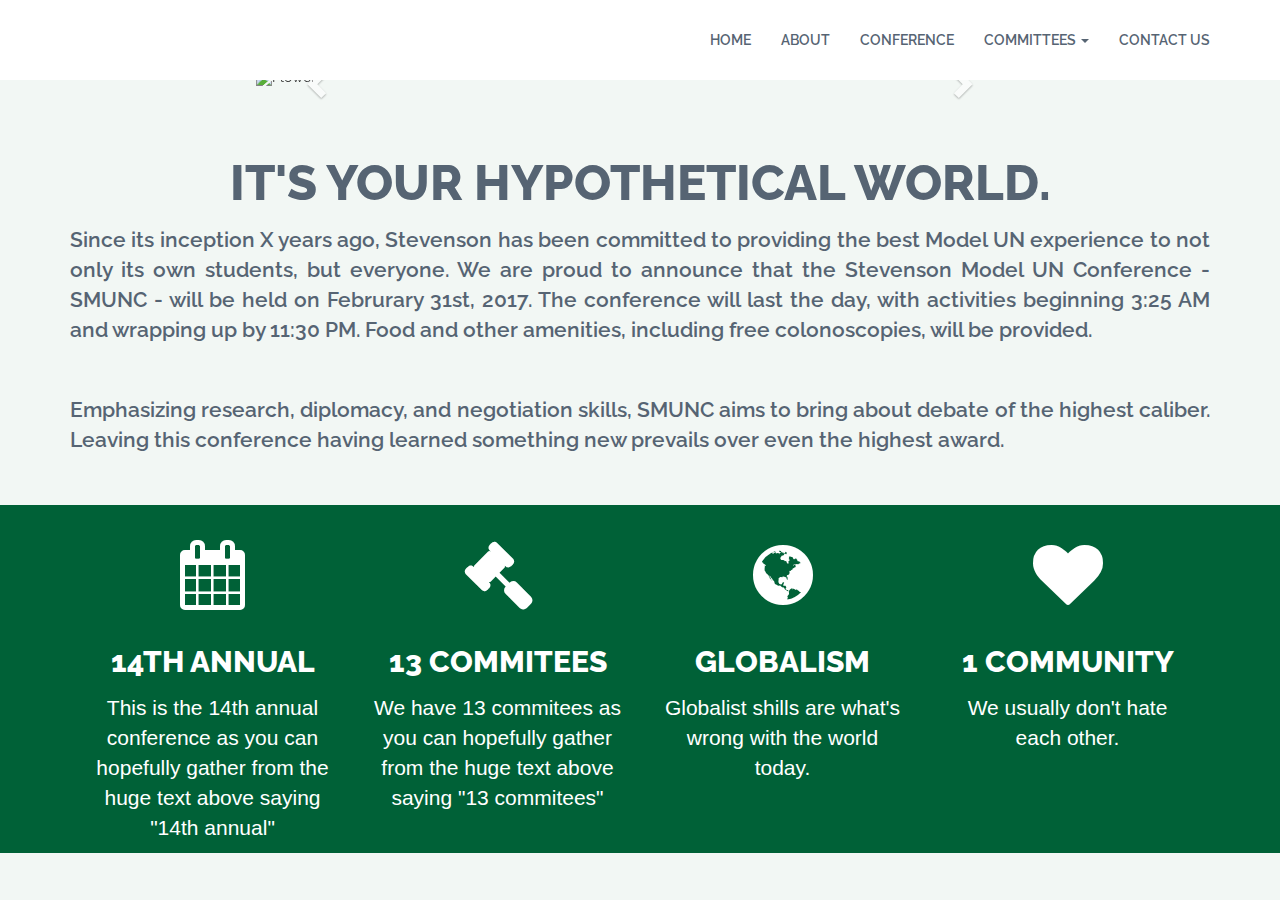
==== commit 019aca33: "Increased body padding on front-page and right aligned navbar" ====
--- a/index.html
+++ b/index.html
@@ -48,7 +48,7 @@
 
             <!-- Navbar Items -->
             <div class="collapse navbar-collapse" id="bs-example-navbar-collapse-1">
-                <ul class="nav navbar-nav">
+                <ul class="nav navbar-nav navbar-right">
                     <li>
                         <a href="#" class="active">Home</a>
                     </li>
@@ -58,13 +58,13 @@
                     <li>
                         <a href="conference.html">Conference</a>
                     </li>
-                    <!-- Dropdown Commitee Menu -->
+                    <!-- Dropdown Committee Menu -->
                     <li class="dropdown">
-                        <a href="#" class="dropdown-toggle" data-toggle="dropdown" role="button" aria-haspopup="true" aria-expanded="false">Commitees
+                        <a href="#" class="dropdown-toggle" data-toggle="dropdown" role="button" aria-haspopup="true" aria-expanded="false">Committees
                         <span class="caret"></span></a>
                         <ul class="dropdown-menu">
-                            <li class="dropdown-header">Crisis Commitees</li>
-                            <li><a href="#">JCC China</a>
+                            <li class="dropdown-header">Crisis Committees</li>
+                            <li><a href="committee.html">JCC China</a>
                             </li>
                             <li><a href="#">JCC Japan</a>
                             </li>
@@ -94,7 +94,7 @@
                         </ul>
                     </li>
                     <li>
-                        <a href="contact.html">Contact</a>
+                        <a href="contact.html">Contact Us</a>
                     </li>
                 </ul>
             </div>
@@ -155,7 +155,7 @@
                 </div>
             </div>
         </div>
-    <!-- </div> -->
+    </div>
 
     <div class="accent-container">
         <div class="container">
@@ -202,4 +202,4 @@
 
 </body>
 
-</html>+</html>
--- a/css/style.css
+++ b/css/style.css
@@ -3,7 +3,7 @@
  * * * * * * * * */
 body {
   padding-top: 70px;
-  background-color: #F1F4F9;
+  background-color: #F2f7f4;
   font-family: "Raleway", sans-serif; }
 
 h1, h2, h3, h4, h5, h6 {
@@ -17,14 +17,20 @@
   color: #566473;
   font-weight: 600;
   font-size: 1.5em;
-  text-align: justify; }
+  text-align: center; }
+  @media (min-width: 768px) {
+    p {
+      text-align: justify; } }
 
 .custom-container, .accent-container {
   width: 100%;
   margin-left: auto;
-  margin-right: auto; }
+  margin-right: auto;
+  padding-left: 50px;
+  padding-right: 50px; }
 
 .accent-container {
+  width: 100%;
   background-color: #006137;
   margin-bottom: 45px; }
 
@@ -60,6 +66,7 @@
   background-color: white;
   z-index: 9999; }
   #navbar-white .navbar-nav li a {
+    text-align: right;
     color: #566473;
     font-size: 14px;
     font-weight: 600;
@@ -67,7 +74,7 @@
     text-decoration: none;
     text-transform: uppercase; }
     #navbar-white .navbar-nav li a:hover {
-      background-color: #F1F4F9; }
+      background-color: #F2f7f4; }
   #navbar-white .navbar-nav .open a {
     background-color: white; }
 
@@ -103,7 +110,8 @@
  * * * * * * * * */
 #welcome-section h1 {
   font-size: 2.5em;
-  margin-bottom: 15px; }
+  margin-bottom: 15px;
+  margin: 0 auto; }
   @media (min-width: 768px) {
     #welcome-section h1 {
       font-size: 3.5em; } }
@@ -111,12 +119,12 @@
   margin-bottom: 50px; }
 
 #myCarousel {
-  margin-bottom: 100px;
   width: 100%;
-  margin: auto; }
+  margin: auto;
+  margin-bottom: 50px; }
   @media (min-width: 768px) {
     #myCarousel {
-      width: 40%; } }
+      width: 60%; } }
 
 /* * * * * * * * * * *
  * End Front Page
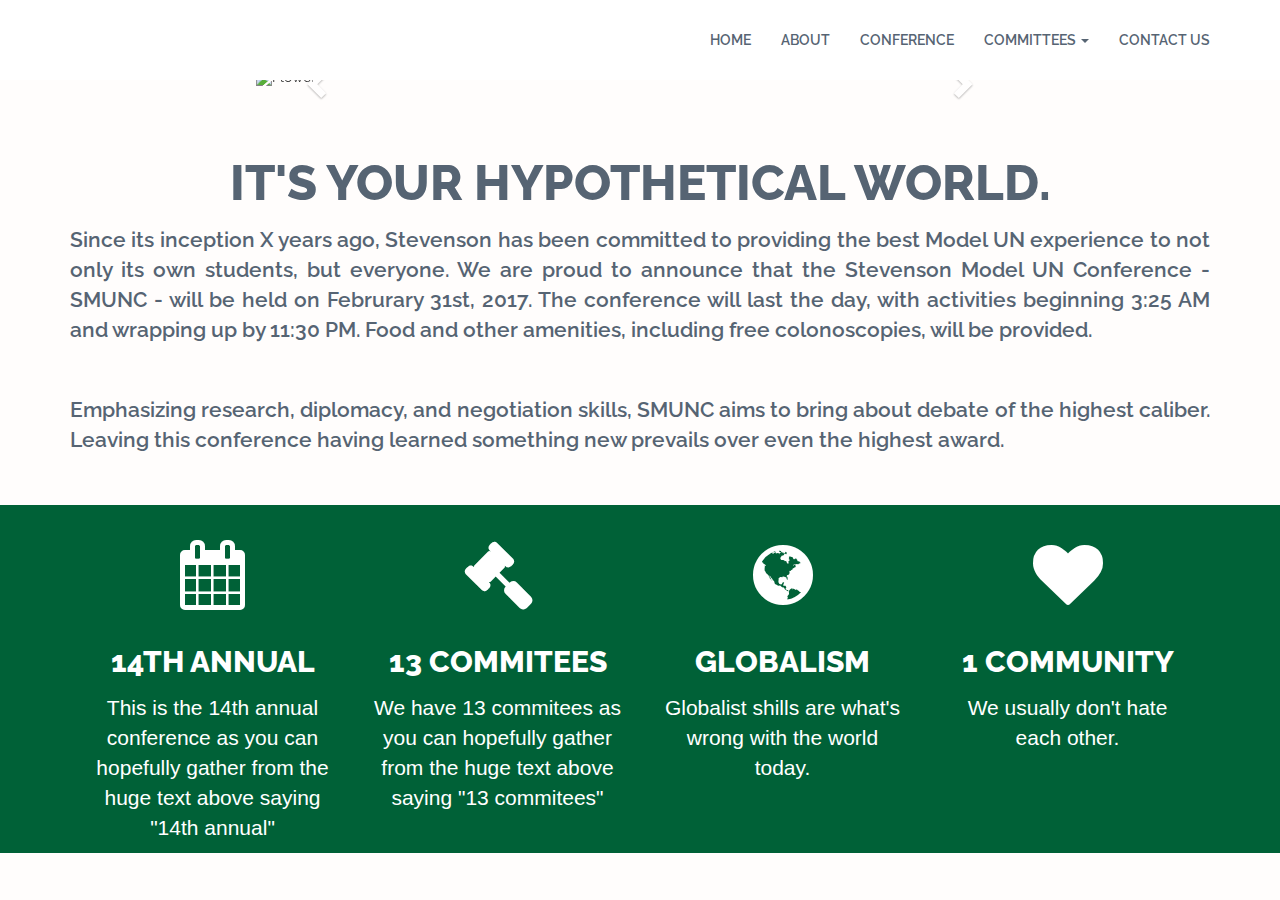
==== commit 280e1869: "Updated color scheme and about page" ====
--- a/index.html
+++ b/index.html
@@ -162,30 +162,28 @@
             <div class="row">
                 <div class="col-lg-12">
                     <div class="icon-row">
-                            <div class="logo-text-pair">
-                                <i class="fa fa-calendar" aria-hidden="true"></i>
-                                <h2>14th Annual</h2>
-                                <p>This is the 14th annual conference as you can hopefully
-                                gather from the huge text above saying "14th annual"</p>
-                            </div>
-                            <div class="logo-text-pair">
-                                <i class="fa fa-gavel" aria-hidden="true"></i>
-                                <h2>13 Commitees</h2>
-                                <p>We have 13 commitees as you can hopefully
-                                gather from the huge text above saying "13 commitees"</p>
-                            </div>
-                            <div class="logo-text-pair">
-                                <i class="fa fa-globe" aria-hidden="true"></i>
-                                <h2>Globalism</h2>
-                                <p>Globalist shills are what's wrong with the world today.
-                                </p>
-                            </div>
-                            <div class="logo-text-pair">
-                                <i class="fa fa-heart" aria-hidden="true"></i>
-                                <br>
-                                <h2>1 Community</h2>
-                                <p>We usually don't hate each other.</p>
-                            </div>
+                        <div class="logo-text-pair">
+                            <i class="fa fa-calendar" aria-hidden="true"></i>
+                            <h2>14th Annual</h2>
+                            <p>This is the 14th annual conference as you can hopefully gather from the huge text above saying "14th annual"</p>
+                        </div>
+                        <div class="logo-text-pair">
+                            <i class="fa fa-gavel" aria-hidden="true"></i>
+                            <h2>13 Commitees</h2>
+                            <p>We have 13 commitees as you can hopefully gather from the huge text above saying "13 commitees"</p>
+                        </div>
+                        <div class="logo-text-pair">
+                            <i class="fa fa-globe" aria-hidden="true"></i>
+                            <h2>Globalism</h2>
+                            <p>Globalist shills are what's wrong with the world today.
+                            </p>
+                        </div>
+                        <div class="logo-text-pair">
+                            <i class="fa fa-heart" aria-hidden="true"></i>
+                            <br>
+                            <h2>1 Community</h2>
+                            <p>We usually don't hate each other.</p>
+                        </div>
                     </div>
                 </div>
             </div>
@@ -202,4 +200,4 @@
 
 </body>
 
-</html>
+</html>--- a/css/style.css
+++ b/css/style.css
@@ -3,7 +3,7 @@
  * * * * * * * * */
 body {
   padding-top: 70px;
-  background-color: #F2f7f4;
+  background-color: #fffdfc;
   font-family: "Raleway", sans-serif; }
 
 h1, h2, h3, h4, h5, h6 {
@@ -74,7 +74,7 @@
     text-decoration: none;
     text-transform: uppercase; }
     #navbar-white .navbar-nav li a:hover {
-      background-color: #F2f7f4; }
+      background-color: #F1F4F9; }
   #navbar-white .navbar-nav .open a {
     background-color: white; }
 
